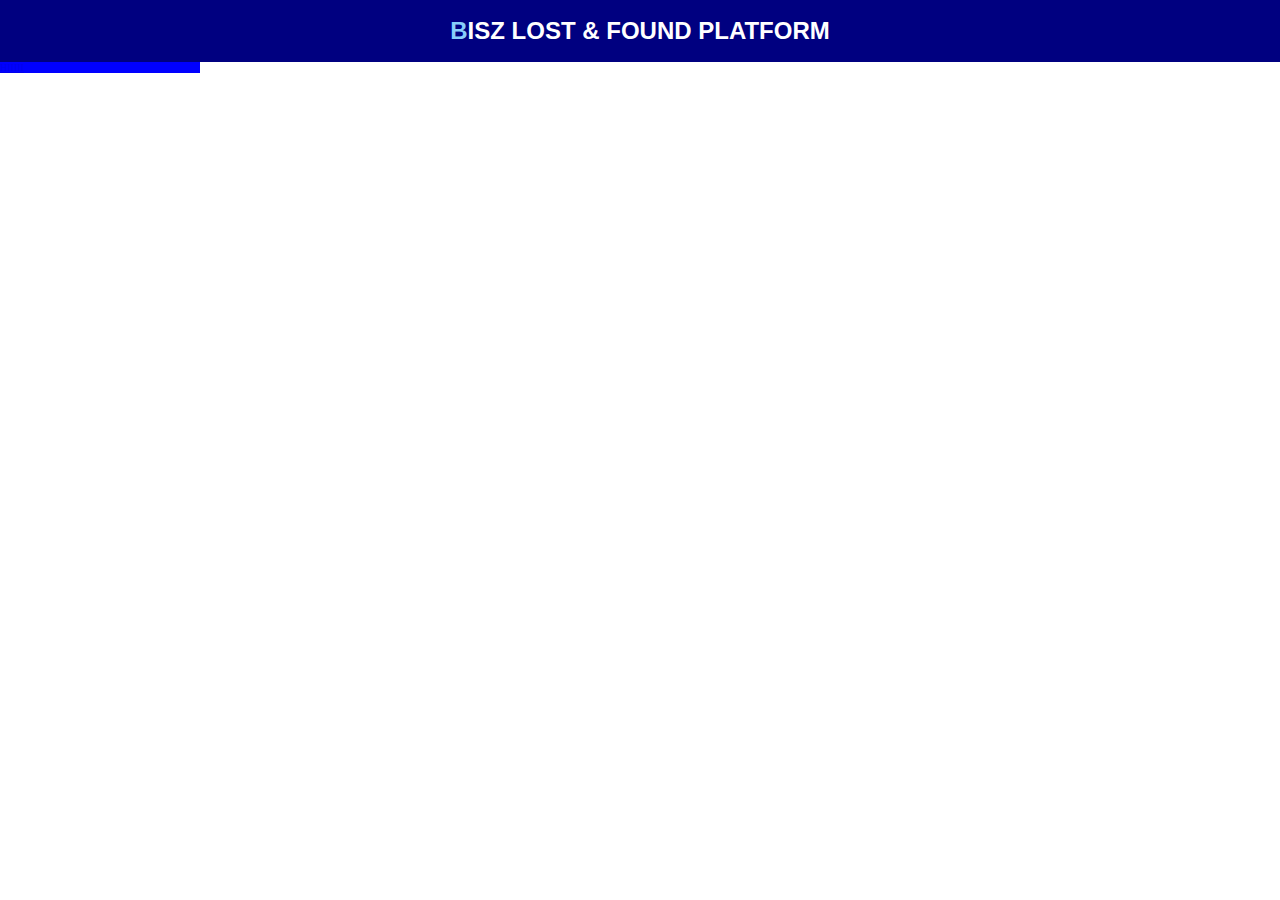
==== index.html @ 9232eafa "hi" ====
<!DOCTYPE html>
<html>
  <head>
    <title>BISZ LOST AND FOUND</title>
    <link rel = "stylesheet" href = "/styles/index.css">
  </head>
  <body>
    <div id = "topDiv">
      <h1 class = "fT">BISZ LOST & FOUND PLATFORM</h1>
    </div>
    
    <div class = "wrapper">
      <div class = "sidebar-options">
        <a href="/htmls/aboutus.htm" class="sidebar-option sidebar-selected">HIIIII</a>
      </div>
    </div>
    <script src="scripts/index.js" type="text/javascript"></script>
  </body>
  
</html>
---- styles/index.css ----
h1, h2, h3, h4, h5, h6, p {
    font-family: sans-serif;
}

body {
    margin:0px;
}
#topDiv {
    background-color: navy;
    text-align: center;
    padding:1px;
    color: white;
    font-size: 12px;
}
.wrapper {
    background-color: blue;
    margin: 0px;
    width: 200px;
}
.sidebar-options {
    background-color:blue;
    margin: 0px;
    color: white;
    font-size: 10px;
    width: 100px;
}
.fT::first-letter {
    color: lightskyblue;
}
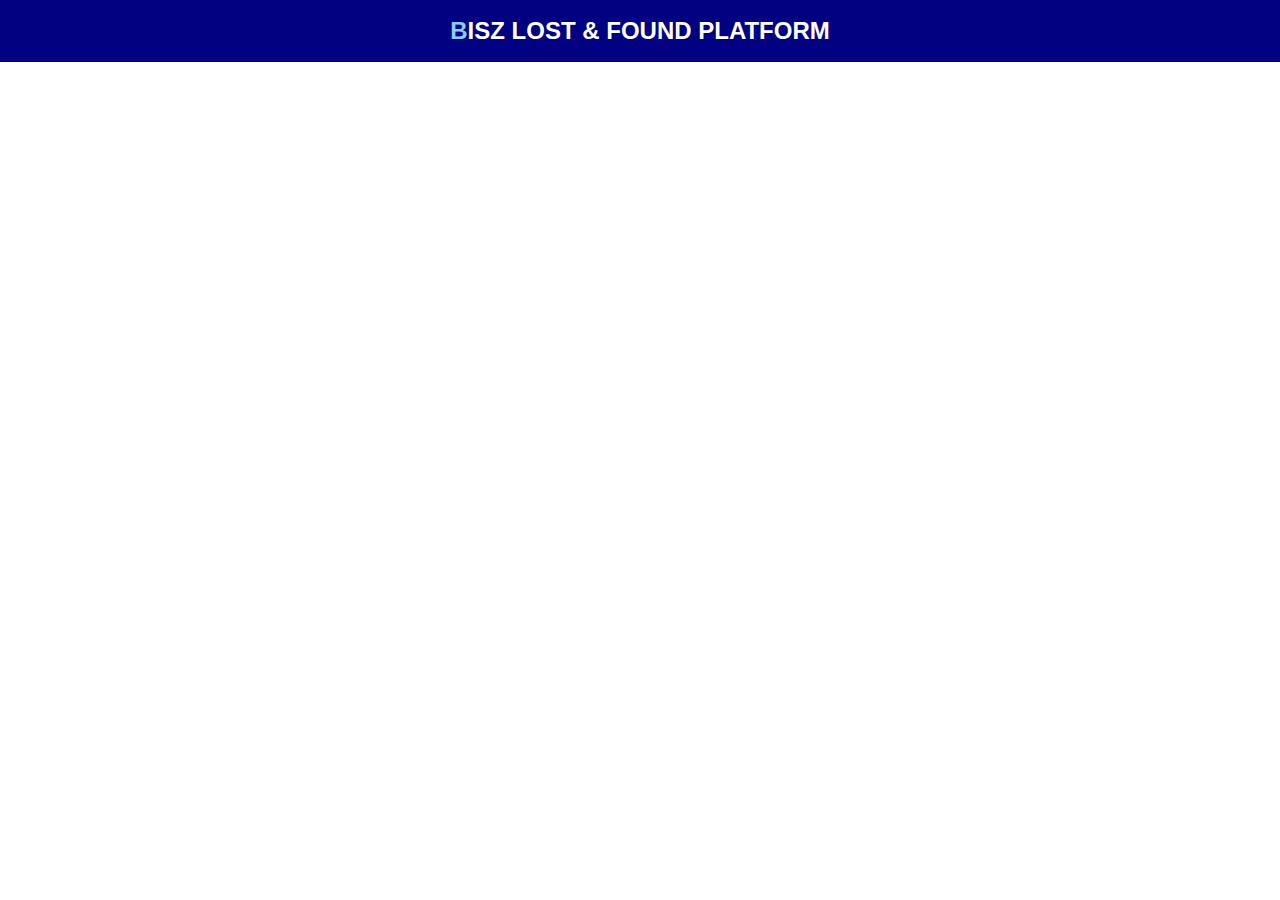
==== commit 01a0b1ab: "hi" ====
--- a/index.html
+++ b/index.html
@@ -11,7 +11,7 @@
     
     <div class = "wrapper">
       <div class = "sidebar-options">
-        <a href="/htmls/aboutus.htm" class="sidebar-option sidebar-selected">HIIIII</a>
+        
       </div>
     </div>
     <script src="scripts/index.js" type="text/javascript"></script>
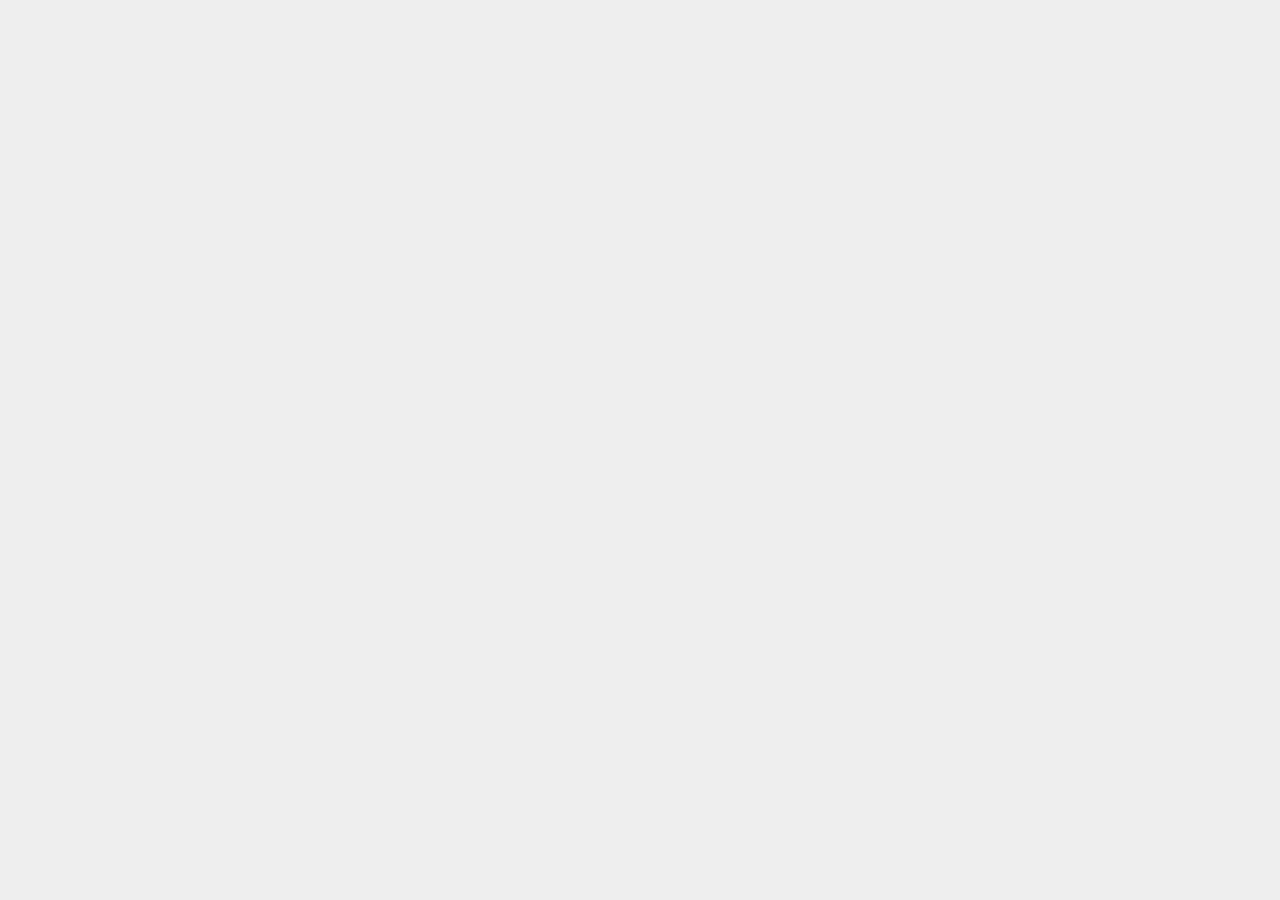
==== commit 59900013: "hi" ====
--- a/index.html
+++ b/index.html
@@ -3,17 +3,9 @@
   <head>
     <title>BISZ LOST AND FOUND</title>
     <link rel = "stylesheet" href = "/styles/index.css">
+    <link rel = "stylesheet" href = "/styles/global.css">
   </head>
   <body>
-    <div id = "topDiv">
-      <h1 class = "fT">BISZ LOST & FOUND PLATFORM</h1>
-    </div>
-    
-    <div class = "wrapper">
-      <div class = "sidebar-options">
-        
-      </div>
-    </div>
     <script src="scripts/index.js" type="text/javascript"></script>
   </body>
   
--- a/styles/index.css
+++ b/styles/index.css
@@ -1,29 +1,53 @@
-h1, h2, h3, h4, h5, h6, p {
-    font-family: sans-serif;
-}
-
 body {
     margin:0px;
 }
-#topDiv {
-    background-color: navy;
+.title {
+    background-color: rgb(0, 62, 162);
+    font-size: 25px;
+    height: 50px;
+    padding-top: 25px;
+    position: fixed;
+    top: 0;
+    color:white;
     text-align: center;
-    padding:1px;
-    color: white;
-    font-size: 12px;
+    width: 100%;
 }
 .wrapper {
-    background-color: blue;
+    background-color: #333;
+    height: 100%;
+    top: 75px;
+    width: 200px;
+    position: fixed;
+}
+
+.sidebar-options{
+    background-color: #333;
+    width: 200px;
+    padding-top: 25px;
+    text-align: center;
+    height: 50px;
+}
+
+.sidebar-options a {
+    color: #f2f2f2;
+    font-size: 25px;
+}
+.sidebar-options a:hover {
+    background-color: #ddd;
+    color: black;
+}
+.post {
+    background-color: rgb(0, 72, 150);
+    font-family: Courier;
     margin: 0px;
+    text-align: center;
+    color: white;
+    padding-top: 15px;
+    font-size: 30px;
+    height: 50px;
     width: 200px;
+    position: fixed;
+    bottom: 50px;
+    right: 50px;
+    border-radius: 10px;
 }
-.sidebar-options {
-    background-color:blue;
-    margin: 0px;
-    color: white;
-    font-size: 10px;
-    width: 100px;
-}
-.fT::first-letter {
-    color: lightskyblue;
-}--- a/styles/global.css
+++ b/styles/global.css
@@ -0,0 +1,10 @@
+body { 
+    background-color: #eeeeee;
+    margin: 0;
+    font-family: inter;
+}
+
+@font-face {
+    font-family: inter;
+    src: url("/assets/Inter-Regular.ttf");
+}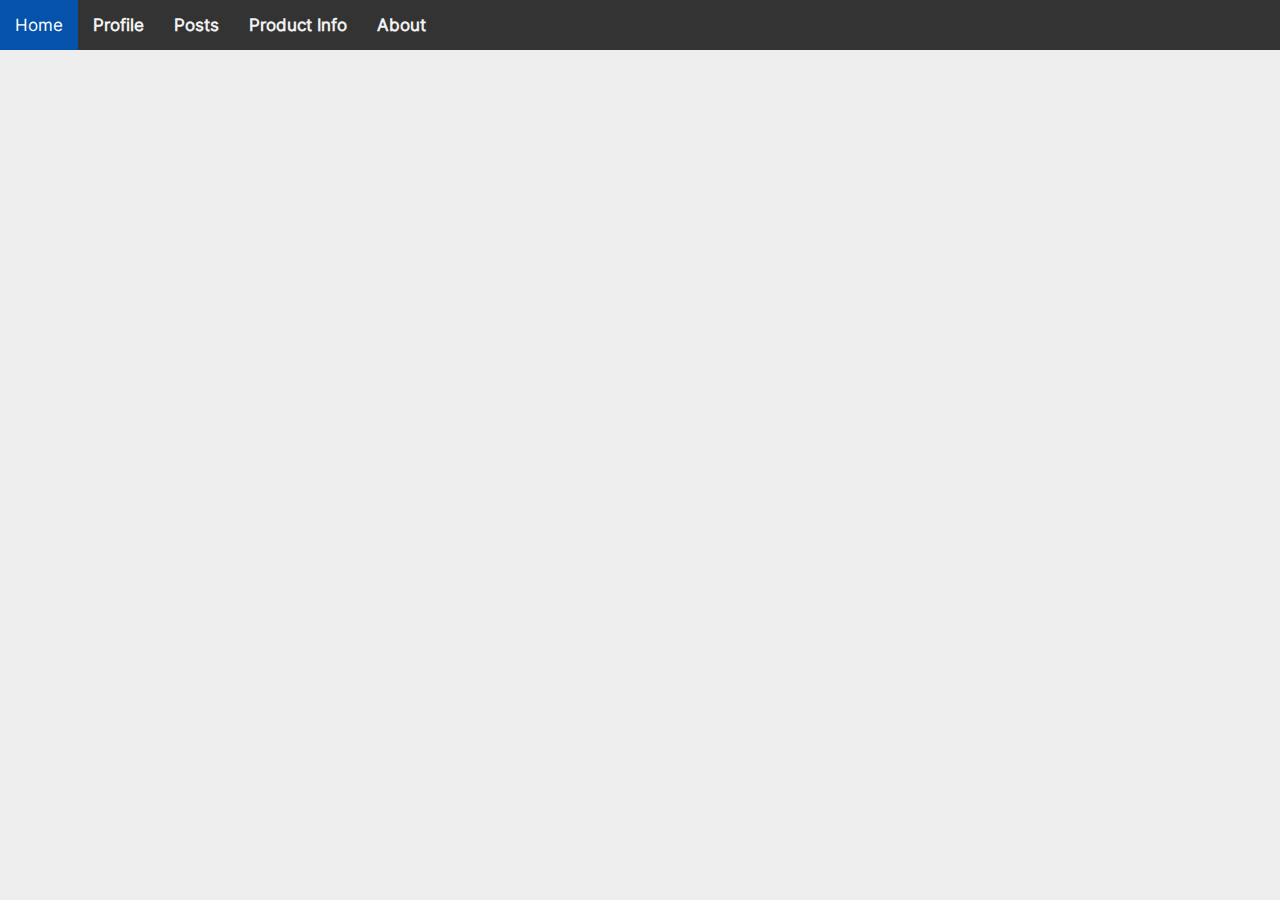
==== commit a8863e55: "change in index please check" ====
--- a/index.html
+++ b/index.html
@@ -6,6 +6,13 @@
     <link rel = "stylesheet" href = "/styles/global.css">
   </head>
   <body>
+    <div class = "topnav">
+      <a class = "active" href = "#">Home</a>
+      <a href = "#"><b>Profile</b></a>
+      <a href = "#"><b>Posts</b></a>
+      <a href = "#"><b>Product Info</b></a>
+      <a href = "#"><b>About</b></a>
+    </div>
     <script src="scripts/index.js" type="text/javascript"></script>
   </body>
   
--- a/styles/index.css
+++ b/styles/index.css
@@ -1,53 +1,27 @@
 body {
     margin:0px;
 }
-.title {
-    background-color: rgb(0, 62, 162);
-    font-size: 25px;
-    height: 50px;
-    padding-top: 25px;
-    position: fixed;
-    top: 0;
-    color:white;
-    text-align: center;
+
+.topnav {
+    background-color: #333;
     width: 100%;
-}
-.wrapper {
-    background-color: #333;
-    height: 100%;
-    top: 75px;
-    width: 200px;
+    overflow: hidden;
     position: fixed;
 }
-
-.sidebar-options{
-    background-color: #333;
-    width: 200px;
-    padding-top: 25px;
+.topnav a {
+    float: left;
+    color: #f2f2f2;
     text-align: center;
-    height: 50px;
+    padding: 15px 15px;
+    font-size: 17px;
+    transition: all 200ms ease;
+    text-decoration: none;
 }
-
-.sidebar-options a {
-    color: #f2f2f2;
-    font-size: 25px;
-}
-.sidebar-options a:hover {
+.topnav a:hover {
     background-color: #ddd;
     color: black;
 }
-.post {
-    background-color: rgb(0, 72, 150);
-    font-family: Courier;
-    margin: 0px;
-    text-align: center;
+.topnav a.active {
+    background-color: #0452aa;
     color: white;
-    padding-top: 15px;
-    font-size: 30px;
-    height: 50px;
-    width: 200px;
-    position: fixed;
-    bottom: 50px;
-    right: 50px;
-    border-radius: 10px;
-}
+}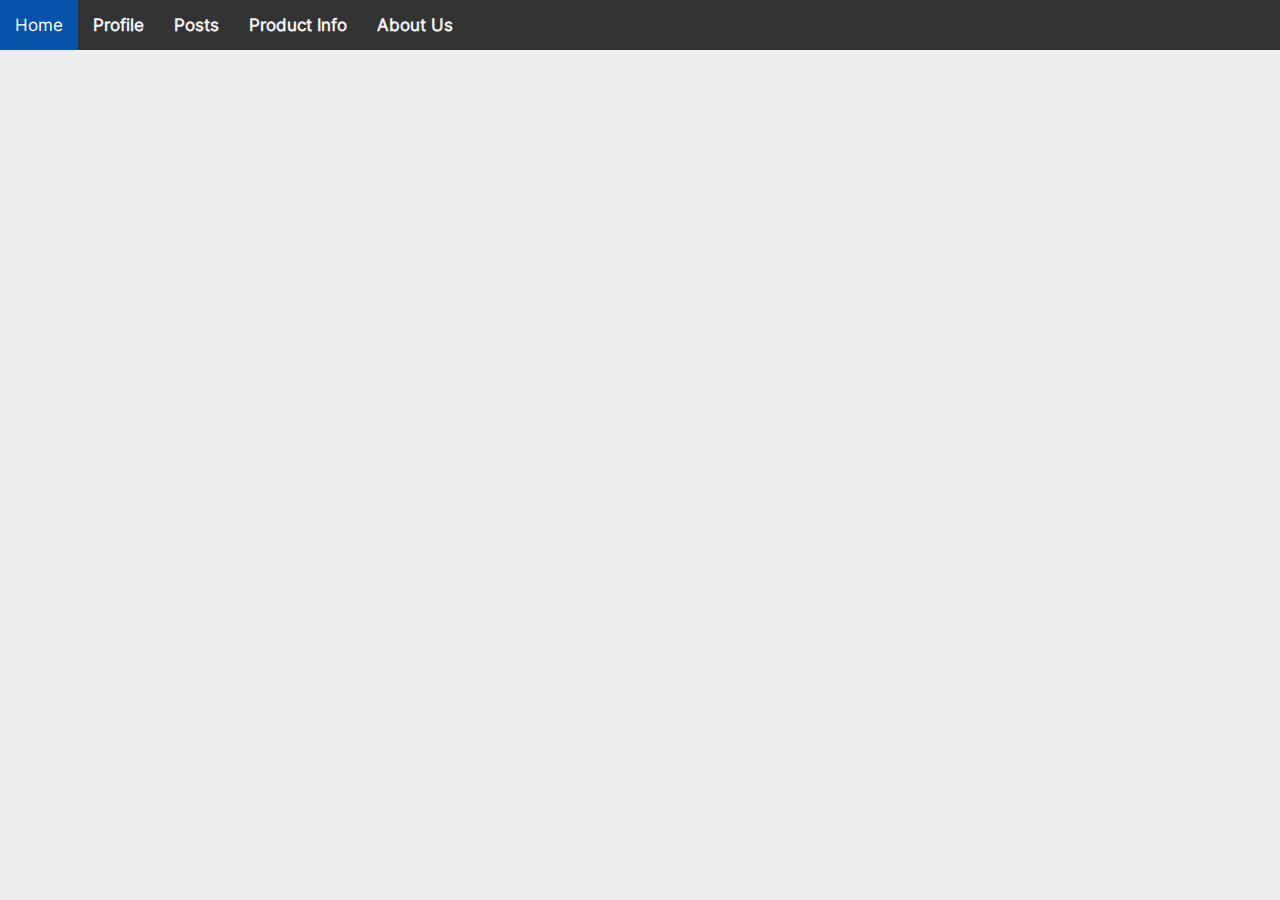
==== commit 09489806: "bam" ====
--- a/index.html
+++ b/index.html
@@ -8,10 +8,10 @@
   <body>
     <div class = "topnav">
       <a class = "active" href = "#">Home</a>
-      <a href = "#"><b>Profile</b></a>
-      <a href = "#"><b>Posts</b></a>
-      <a href = "#"><b>Product Info</b></a>
-      <a href = "#"><b>About</b></a>
+      <a href = "/htmls/profile.html"><b>Profile</b></a>
+      <a href = "/htmls/posts.html"><b>Posts</b></a>
+      <a href = "/htmls/productinfo.html"><b>Product Info</b></a>
+      <a href = "/htmls/aboutus.html"><b>About Us</b></a>
     </div>
     <script src="scripts/index.js" type="text/javascript"></script>
   </body>
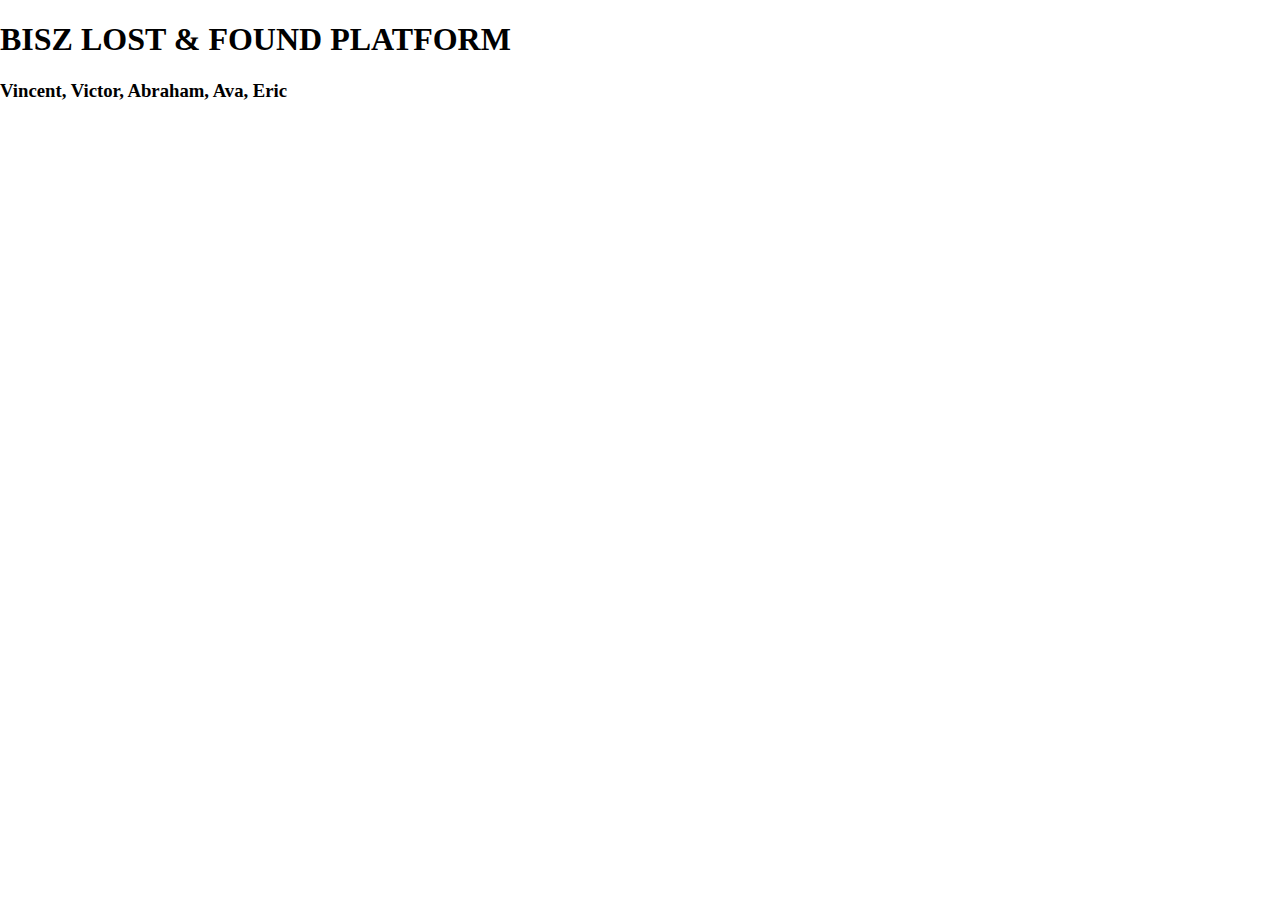
==== commit c54ecd3e: "d" ====
--- a/index.html
+++ b/index.html
@@ -3,16 +3,12 @@
   <head>
     <title>BISZ LOST AND FOUND</title>
     <link rel = "stylesheet" href = "/styles/index.css">
-    <link rel = "stylesheet" href = "/styles/global.css">
   </head>
   <body>
-    <div class = "topnav">
-      <a class = "active" href = "#">Home</a>
-      <a href = "/htmls/profile.html"><b>Profile</b></a>
-      <a href = "/htmls/posts.html"><b>Posts</b></a>
-      <a href = "/htmls/productinfo.html"><b>Product Info</b></a>
-      <a href = "/htmls/aboutus.html"><b>About Us</b></a>
+    <div id = "topDiv">
+      <h1>BISZ LOST & FOUND PLATFORM</h1>
     </div>
+    <h3>Vincent, Victor, Abraham, Ava, Eric</h3>
     <script src="scripts/index.js" type="text/javascript"></script>
   </body>
   
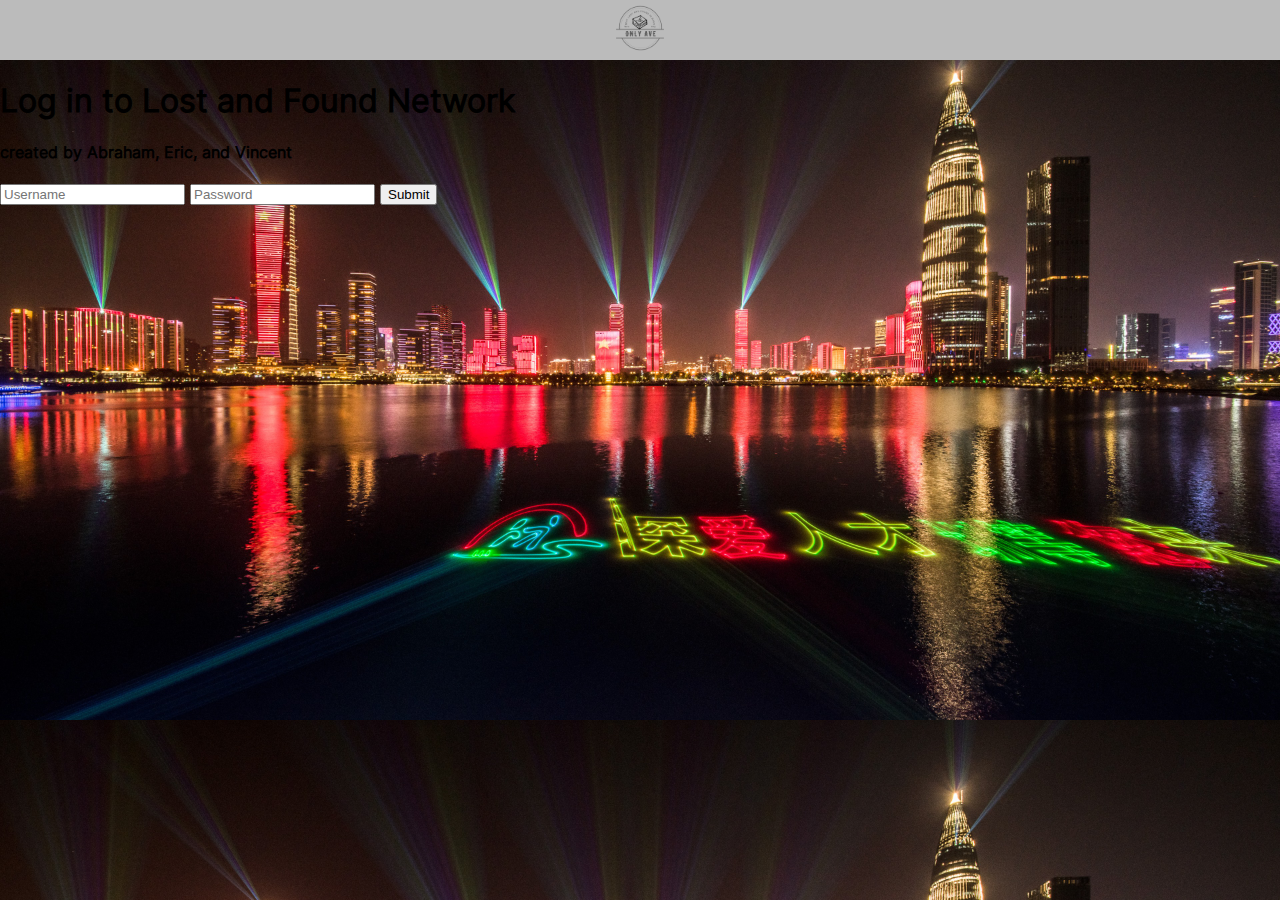
==== commit a176c93f: "edited login" ====
--- a/index.html
+++ b/index.html
@@ -3,12 +3,18 @@
   <head>
     <title>BISZ LOST AND FOUND</title>
     <link rel = "stylesheet" href = "/styles/index.css">
+
+
+    <link rel = "stylesheet" href = "/styles/global.css">
   </head>
   <body>
-    <div id = "topDiv">
-      <h1>BISZ LOST & FOUND PLATFORM</h1>
+    <div class = "topnav">
+      <a class = "active" href = "#">Home</a>
+      <a href = "/htmls/profile.html"><b>Profile</b></a>
+      <a href = "/htmls/posts.html"><b>Posts</b></a>
+      <a href = "/htmls/productinfo.html"><b>Product Info</b></a>
+      <a href = "/htmls/aboutus.html"><b>About Us</b></a>
     </div>
-    <h3>Vincent, Victor, Abraham, Ava, Eric</h3>
     <script src="scripts/index.js" type="text/javascript"></script>
   </body>
   
--- a/styles/global.css
+++ b/styles/global.css
@@ -0,0 +1,10 @@
+body { 
+    background-color: #eeeeee;
+    margin: 0;
+    font-family: inter;
+}
+
+@font-face {
+    font-family: inter;
+    src: url("/assets/Inter-Regular.ttf");
+}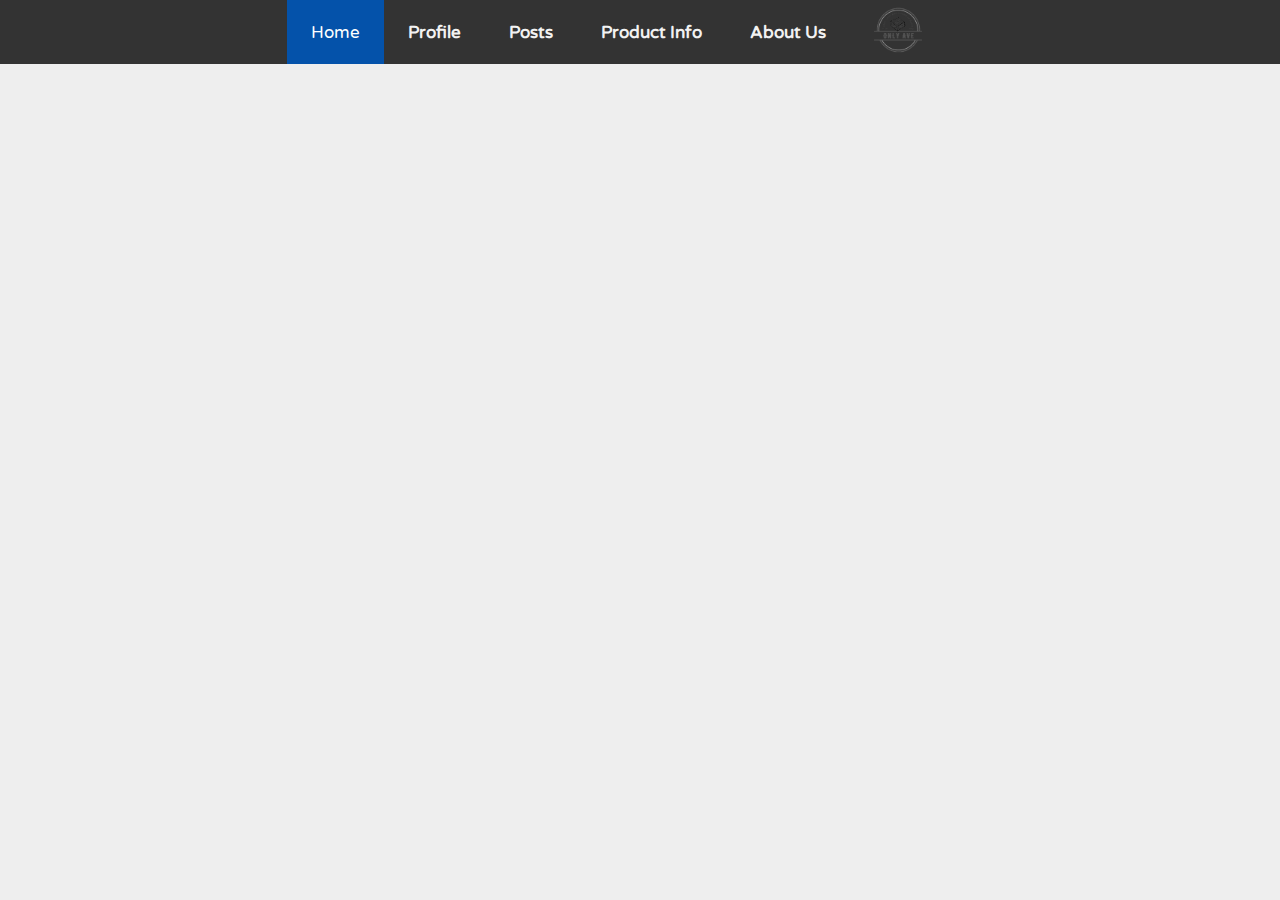
==== commit 4ae34a51: "dicked" ====
--- a/index.html
+++ b/index.html
@@ -14,6 +14,13 @@
       <a href = "/htmls/posts.html"><b>Posts</b></a>
       <a href = "/htmls/productinfo.html"><b>Product Info</b></a>
       <a href = "/htmls/aboutus.html"><b>About Us</b></a>
+      <a href="/"><img class="top-logo" src="/assets/logo.png" width="48" height="48"></a>
+        <div class="account">
+            <a href="/register">
+                <i class="fa-solid fa-user"></i>
+                <p></p>
+            </a>
+        </div>
     </div>
     <script src="scripts/index.js" type="text/javascript"></script>
   </body>
--- a/styles/index.css
+++ b/styles/index.css
@@ -11,7 +11,7 @@
 .topnav a {
     float: left;
     color: #f2f2f2;
-    text-align: center;
+    text-align: left;
     padding: 15px 15px;
     font-size: 17px;
     transition: all 200ms ease;
--- a/styles/global.css
+++ b/styles/global.css
@@ -1,10 +1,134 @@
 body { 
     background-color: #eeeeee;
     margin: 0;
-    font-family: inter;
+    font-family: varela;
 }
 
 @font-face {
-    font-family: inter;
-    src: url("/assets/Inter-Regular.ttf");
+    font-family: varela;
+    src: url("/assets/VarelaRound-Regular.ttf");
+}
+
+@keyframes smooth-appear {
+    to {
+        top: 10%;
+        opacity: 1;
+    }
+}
+
+@keyframes smooth-disappear {
+    to {
+        top: -10%;
+        opacity: 1;
+    }
+}
+
+@keyframes quick-disappear {
+    to {
+        top: -10%;
+        opacity: 1;
+    }
+}
+
+.topnav {
+    display: flex;
+    background-color: #333;
+    width: 100%;
+    overflow: hidden;
+    height: 64px;
+
+    justify-content: center;
+    align-items: center;
+}
+
+.topnav .links {
+    margin-right: auto;
+    order: 0;
+    float: left;
+}
+
+.topnav a {
+    float: left;
+    color: #f2f2f2;
+    text-align: center;
+    padding: 24px;
+    font-size: 17px;
+    transition: all 200ms ease;
+    text-decoration: none;
+}
+.topnav a:hover {
+    background-color: #ddd;
+    color: black;
+}
+.topnav a.active {
+    background-color: #0452aa;
+    color: white;
+}
+
+.whoops {
+    width: 30%;
+    height: 5%;
+    background-color: #ff4141;
+    box-shadow: 3px 3px 20px black;
+    color: white;
+    padding: 8px;
+    border-radius: 8px;
+    position: fixed;
+    display: flex;
+    opacity: 1;
+    
+    align-items: center;
+    justify-content: space-around;
+    gap: 20px;
+
+    left: 50%;
+
+    transform: translate(-50%, -50%);
+
+}
+
+.whoops-open {
+    top: -10%;
+    animation: smooth-appear 1s ease forwards;
+}
+
+.whoops-close {
+    top: 10%;
+    animation: smooth-disappear 1.1s ease;
+}
+
+.whoops-quickclose {
+    top: 10%;
+    animation: quick-disappear 0.3s ease;
+}
+
+.whoops .whoops-icon {
+    font-size: 16px;
+}
+
+.whoops .title {
+    font-weight: bold;
+}
+
+.whoops .msgarea {
+    float: center;
+    text-align: center;
+}
+
+.whoops .msgarea p {
+    margin: auto;
+}
+
+.whoops .msgarea a {
+    color: white;
+    transition: color 0.2s ease-in-out;
+}
+
+.whoops .msgarea a:hover {
+    color: #cccccc;
+    transition: color 0.2s ease-in-out;
+}
+
+.whoops a.closemsg {
+    cursor: pointer;
 }